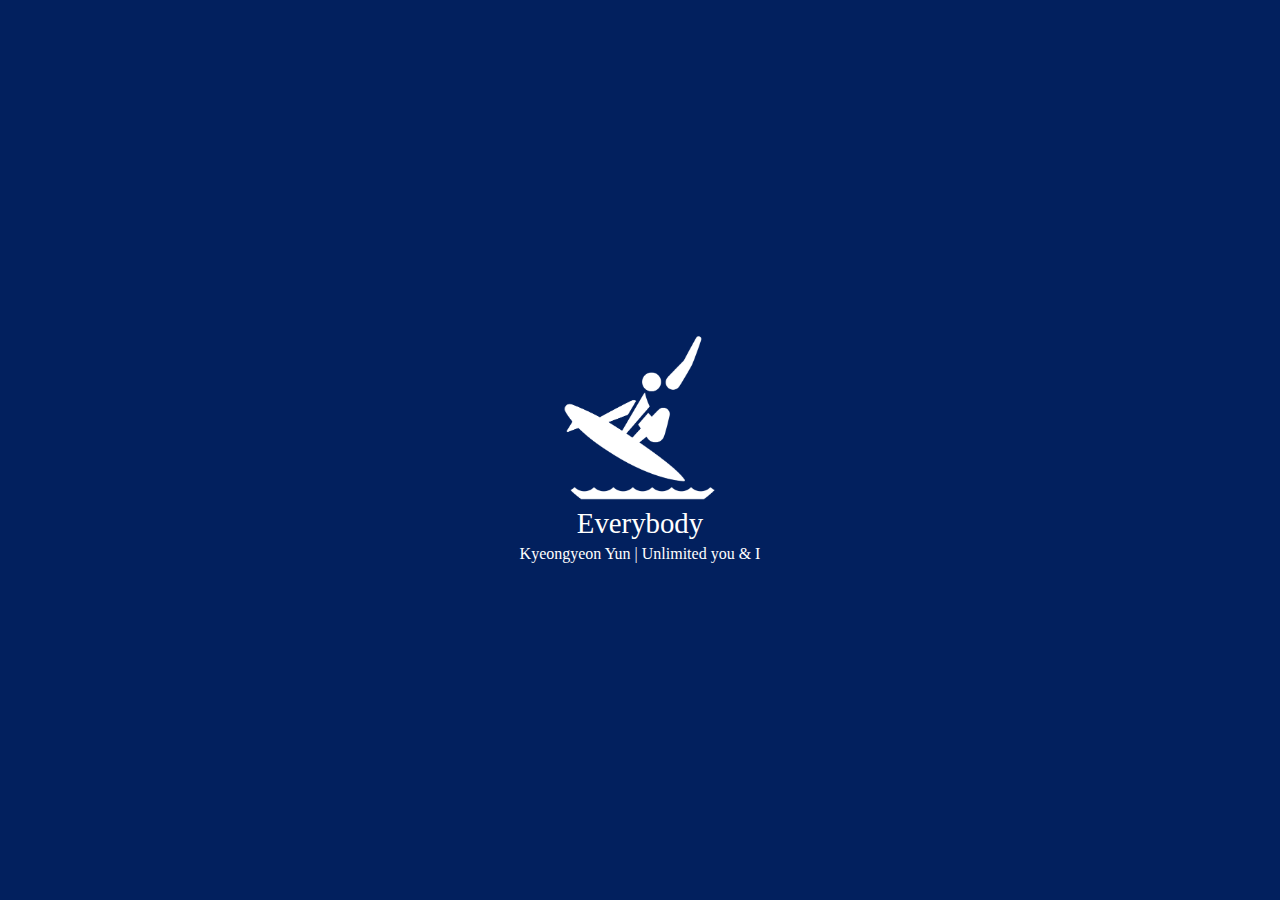
==== about.html @ 603ab504 "Add files via upload" ====
<!DOCTYPE html>
<html lang="ko">
    <head>
        <meta charset="UTF-8">
        <meta name-="viewport" content="width=device-width, initial-scale=1. shrink-to-fit=no">
        <title>About</title>
        <link rel="preconnect" href="https://fonts.googleapis.com">
       <link rel="preconnect" href="https://fonts.gstatic.com" crossorigin>
       <link href="https://fonts.googleapis.com/css2?family=Noto+Sans+KR:wght@100;300&display=swap" rel="stylesheet">
        <link rel="stylesheet" type="text/css" href="about.css">
    </head>
    <body>
     <div class="wrap">
         <h1>
         <img src="image/surf.png" width="150" alt="Self portrait">
         </h1>
         <p id="dynamic" class="lg-text">

         </p>

         <p clas="sm-text">Kyeongyeon Yun | Unlimited you & I</p>
     </div>
        <script src="about.js"></script>
    </body>
</html>
---- about.css ----
*{
    margin: 0;
    padding: 0;
    box-sizing: border-box;
}

body{
    background-color:#02205e ;
}

.wrap{
    position: absolute;
    top: 50%;
    left: 50%;
    transform: translate(-50%, -50%);
    color: white;
    text-align: center;
}

.lg-text{
    font-size: 1.8rem;
    margin-bottom: 5px;
}

.sm-text{
    font-size: 1.5rem;
    font-weight: lighter;
}

#dynamic{
    position: relative;
    display: inline-block;
}

#dynamic::after{
    content: "";
    display: block;
    position: absolute;
    top:0;
    right:-10px;
    width:2px;
    height:100%;
    background-color:white;
}

#dynamic.active::after{
    display: none;
}
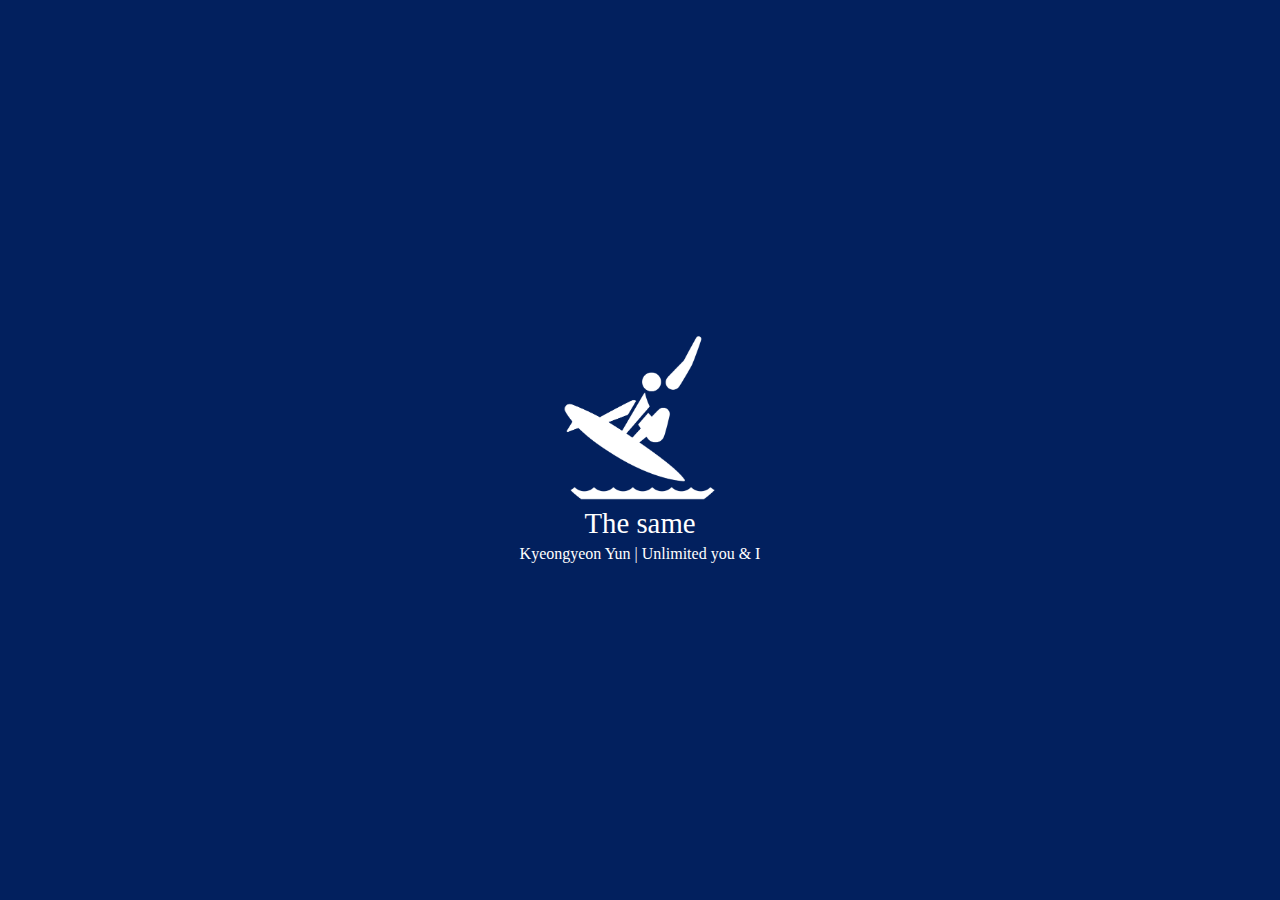
==== commit 94c3584a: "Update about.html" ====
--- a/about.html
+++ b/about.html
@@ -12,7 +12,7 @@
     <body>
      <div class="wrap">
          <h1>
-         <img src="image/surf.png" width="150" alt="Self portrait">
+         <img src="surf.png" width="150" alt="Self portrait">
          </h1>
          <p id="dynamic" class="lg-text">
 
@@ -22,4 +22,4 @@
      </div>
         <script src="about.js"></script>
     </body>
-</html>+</html>
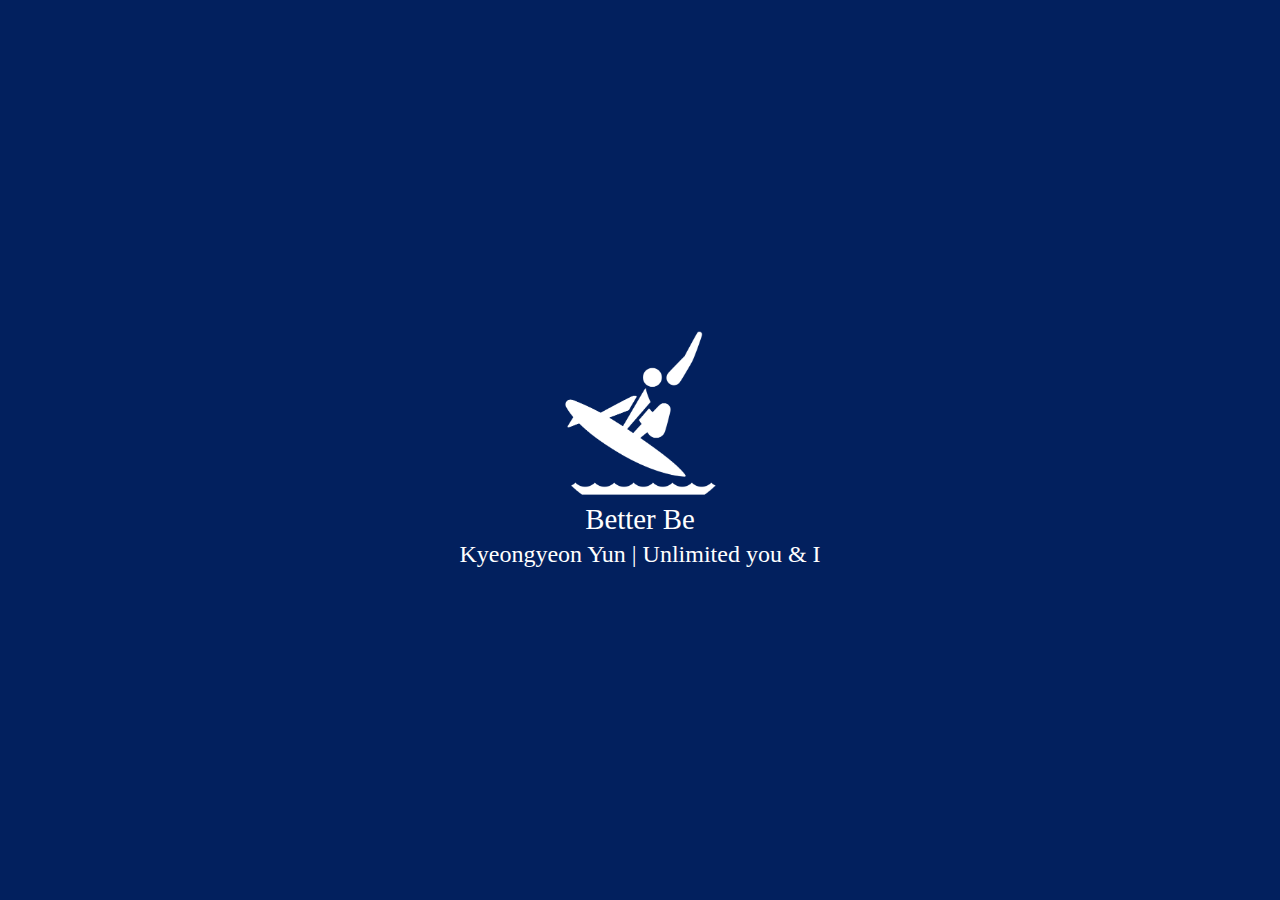
==== commit f3e4e8ba: "Update about.html" ====
--- a/about.html
+++ b/about.html
@@ -18,7 +18,7 @@
 
          </p>
 
-         <p clas="sm-text">Kyeongyeon Yun | Unlimited you & I</p>
+         <p class="sm-text">Kyeongyeon Yun | Unlimited you & I</p>
      </div>
         <script src="about.js"></script>
     </body>
